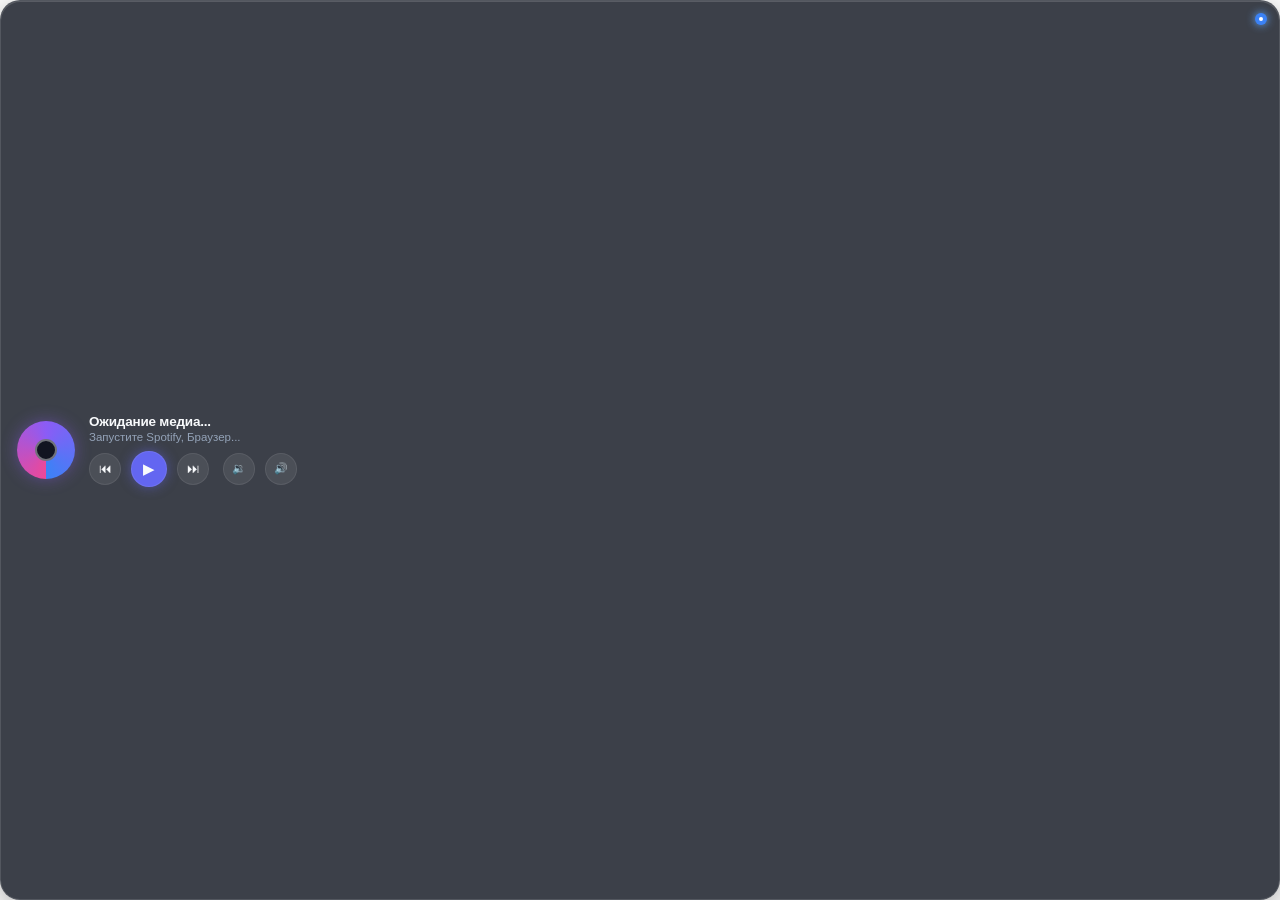
==== widgets/com.chatty.music-player/index.html @ dd2ae600 "feat: initialize ChattyWidgetsLibrary catalog, starter widgets, packaging scripts and GitHub Actions" ====
<!DOCTYPE html>
<html lang="ru">
<head>
  <meta charset="UTF-8">
  <meta name="viewport" content="width=device-width, initial-scale=1.0">
  <title>Мини-Медиаплеер</title>
  <style>
    * {
      box-sizing: border-box;
      margin: 0;
      padding: 0;
      user-select: none;
      -webkit-user-select: none;
    }
    body {
      font-family: 'Segoe UI', -apple-system, BlinkMacSystemFont, Roboto, sans-serif;
      background: transparent;
      width: 100vw;
      height: 100vh;
      display: flex;
      align-items: stretch;
      justify-content: stretch;
      padding: 0;
      margin: 0;
      overflow: hidden;
    }
    .player-card {
      width: 100%;
      height: 100%;
      background: rgba(18, 22, 34, 0.82);
      backdrop-filter: blur(24px);
      -webkit-backdrop-filter: blur(24px);
      border: 1px solid rgba(255, 255, 255, 0.12);
      border-radius: 20px;
      padding: 14px 22px 14px 16px;
      display: flex;
      align-items: center;
      gap: 14px;
      box-shadow: inset 0 1px 0 rgba(255, 255, 255, 0.15), 0 8px 32px rgba(0, 0, 0, 0.35);
      position: relative;
    }
    .art-container {
      width: 58px;
      height: 58px;
      position: relative;
      flex-shrink: 0;
    }
    .art-ring {
      width: 100%;
      height: 100%;
      border-radius: 50%;
      background: conic-gradient(from 180deg at 50% 50%, #EC4899 0deg, #8B5CF6 180deg, #3B82F6 360deg);
      display: flex;
      align-items: center;
      justify-content: center;
      box-shadow: 0 0 16px rgba(139, 92, 246, 0.4);
      animation: spin 14s linear infinite;
      overflow: hidden;
      transition: border-radius 0.3s ease;
    }
    .art-ring.paused {
      animation-play-state: paused;
    }
    .art-ring.square-mode {
      border-radius: 12px;
      animation: none !important;
      box-shadow: 0 4px 16px rgba(0, 0, 0, 0.4);
    }
    @keyframes spin {
      100% { transform: rotate(360deg); }
    }
    .art-center {
      width: 22px;
      height: 22px;
      background: #111420;
      border-radius: 50%;
      border: 2px solid rgba(255, 255, 255, 0.4);
      position: absolute;
      top: 50%;
      left: 50%;
      transform: translate(-50%, -50%);
      pointer-events: none;
      z-index: 2;
    }
    .art-ring.square-mode .art-center {
      display: none;
    }
    .cover-image {
      width: 100%;
      height: 100%;
      object-fit: cover;
      display: none;
      z-index: 1;
    }
    .track-info {
      flex: 1;
      min-width: 0;
    }
    .track-title {
      font-size: 13.5px;
      font-weight: 600;
      color: #F8FAFC;
      white-space: nowrap;
      overflow: hidden;
      text-overflow: ellipsis;
      margin-bottom: 2px;
      letter-spacing: -0.2px;
    }
    .track-artist {
      font-size: 11.5px;
      color: #94A3B8;
      white-space: nowrap;
      overflow: hidden;
      text-overflow: ellipsis;
      margin-bottom: 8px;
    }
    .controls {
      display: flex;
      align-items: center;
      gap: 10px;
    }
    .btn {
      background: rgba(255, 255, 255, 0.08);
      border: 1px solid rgba(255, 255, 255, 0.08);
      color: #F8FAFC;
      border-radius: 50%;
      width: 32px;
      height: 32px;
      display: flex;
      align-items: center;
      justify-content: center;
      cursor: pointer;
      font-size: 13px;
      transition: all 0.15s ease;
    }
    .btn:hover {
      background: rgba(255, 255, 255, 0.18);
      transform: scale(1.08);
    }
    .btn:active {
      transform: scale(0.95);
    }
    .btn-play {
      background: #6366F1;
      width: 36px;
      height: 36px;
      font-size: 15px;
      box-shadow: 0 0 12px rgba(99, 102, 241, 0.5);
    }
    .btn-play:hover {
      background: #4F46E5;
    }
    .chatty-anchor-dot {
      position: absolute;
      top: 12px;
      right: 12px;
      width: 12px;
      height: 12px;
      background: #3B82F6;
      border-radius: 50%;
      box-shadow: 0 0 8px #60A5FA;
      cursor: grab;
      z-index: 99999;
      transition: transform 0.15s ease;
    }
    .chatty-anchor-dot:hover {
      transform: scale(1.25);
    }
    .chatty-anchor-dot::after {
      content: '';
      position: absolute;
      top: 4px;
      left: 4px;
      width: 4px;
      height: 4px;
      background: #FFFFFF;
      border-radius: 50%;
    }
  </style>
</head>
<body>
  <div class="player-card">
    <div class="chatty-anchor-dot" title="ChattyWidgets: ЛКМ — переместить, ПКМ — меню"></div>
    <div class="art-container">
      <div class="art-ring paused" id="artRing">
        <img id="coverImg" class="cover-image" alt="Обложка трека" />
        <div class="art-center" id="artCenter"></div>
      </div>
    </div>

    <div class="track-info">
      <div class="track-title" id="trackTitle">Ожидание медиа...</div>
      <div class="track-artist" id="trackArtist">Запустите Spotify, Браузер...</div>

      <div class="controls">
        <button class="btn" title="Предыдущий" onclick="prevTrack()">⏮</button>
        <button class="btn btn-play" id="playBtn" title="Воспроизведение / Пауза" onclick="togglePlay()">▶</button>
        <button class="btn" title="Следующий" onclick="nextTrack()">⏭</button>
        <button class="btn" title="Тише" onclick="volDown()" style="margin-left: 4px; font-size: 11px;">🔉</button>
        <button class="btn" title="Громче" onclick="volUp()" style="font-size: 11px;">🔊</button>
      </div>
    </div>
  </div>

  <script>
    let isPlaying = false;
    let isSquareArt = false;

    function togglePlay() {
      if (window.chatty) {
        window.chatty.playPause();
      }
      isPlaying = !isPlaying;
      updatePlayState();
      setTimeout(updateMedia, 300);
    }

    function prevTrack() {
      if (window.chatty) window.chatty.prevTrack();
      setTimeout(updateMedia, 400);
    }

    function nextTrack() {
      if (window.chatty) window.chatty.nextTrack();
      setTimeout(updateMedia, 400);
    }

    function volDown() {
      if (window.chatty) window.chatty.volumeDown();
    }

    function volUp() {
      if (window.chatty) window.chatty.volumeUp();
    }

    function updatePlayState() {
      const btn = document.getElementById('playBtn');
      const ring = document.getElementById('artRing');
      if (isPlaying) {
        btn.textContent = '⏸';
        ring.classList.remove('paused');
      } else {
        btn.textContent = '▶';
        ring.classList.add('paused');
      }
    }

    function updateMedia() {
      if (!window.chatty) return;
      try {
        const json = window.chatty.getMediaJson();
        if (json) {
          const data = JSON.parse(json);
          if (data.Title) {
            document.getElementById('trackTitle').textContent = data.Title;
          }
          if (data.Artist) {
            document.getElementById('trackArtist').textContent = data.Artist;
          }
          if (typeof data.IsPlaying === 'boolean') {
            isPlaying = data.IsPlaying;
            updatePlayState();
          }

          const img = document.getElementById('coverImg');
          const center = document.getElementById('artCenter');
          if (data.ThumbnailBase64 && data.ThumbnailBase64.length > 20) {
            img.src = data.ThumbnailBase64;
            img.style.display = 'block';
            if (isSquareArt) {
              center.style.display = 'none';
            }
          } else {
            img.style.display = 'none';
            if (!isSquareArt) {
              center.style.display = 'block';
            }
          }
        }
      } catch (e) {
        // ignore
      }
    }

    // Developer Custom Menu Handling
    window.onChattyMenu = function(id) {
      if (id === 'toggle-art-style') {
        isSquareArt = !isSquareArt;
        const ring = document.getElementById('artRing');
        const center = document.getElementById('artCenter');
        if (isSquareArt) {
          ring.classList.add('square-mode');
          center.style.display = 'none';
        } else {
          ring.classList.remove('square-mode');
          const img = document.getElementById('coverImg');
          if (img.style.display !== 'block') {
            center.style.display = 'block';
          }
        }
      } else if (id === 'refresh-media') {
        updateMedia();
      }
    };

    updateMedia();
    setInterval(updateMedia, 1200);
  </script>
</body>
</html>
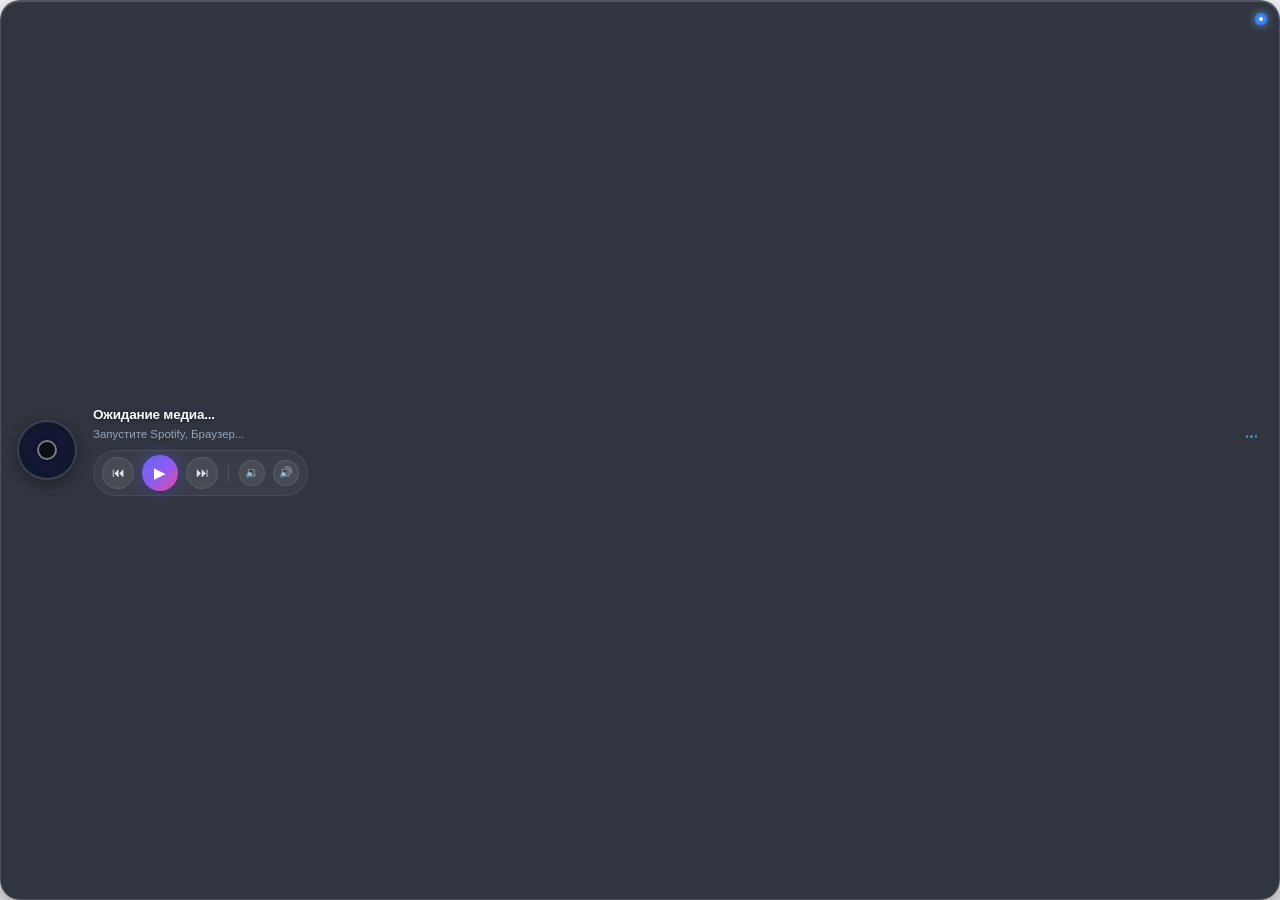
==== commit 27da8ba3: "Update packages, catalog.json, and add new widgets with pomodoro dual mode and system gauges constru" ====
--- a/widgets/com.chatty.music-player/index.html
+++ b/widgets/com.chatty.music-player/index.html
@@ -27,21 +27,23 @@
     .player-card {
       width: 100%;
       height: 100%;
-      background: rgba(18, 22, 34, 0.82);
-      backdrop-filter: blur(24px);
-      -webkit-backdrop-filter: blur(24px);
-      border: 1px solid rgba(255, 255, 255, 0.12);
+      background: rgba(14, 18, 30, 0.85);
+      backdrop-filter: blur(28px);
+      -webkit-backdrop-filter: blur(28px);
+      border: 1px solid rgba(255, 255, 255, 0.14);
       border-radius: 20px;
       padding: 14px 22px 14px 16px;
       display: flex;
       align-items: center;
-      gap: 14px;
-      box-shadow: inset 0 1px 0 rgba(255, 255, 255, 0.15), 0 8px 32px rgba(0, 0, 0, 0.35);
+      gap: 16px;
+      box-shadow: inset 0 1px 0 rgba(255, 255, 255, 0.18), 0 12px 36px rgba(0, 0, 0, 0.5), 0 0 20px rgba(99, 102, 241, 0.12);
       position: relative;
     }
+
+    /* Art Container with realistic grooved vinyl effect */
     .art-container {
-      width: 58px;
-      height: 58px;
+      width: 60px;
+      height: 60px;
       position: relative;
       flex-shrink: 0;
     }
@@ -49,38 +51,45 @@
       width: 100%;
       height: 100%;
       border-radius: 50%;
-      background: conic-gradient(from 180deg at 50% 50%, #EC4899 0deg, #8B5CF6 180deg, #3B82F6 360deg);
+      background: radial-gradient(circle at center, #1E1B4B 0%, #0F172A 70%, #020617 100%);
+      border: 2px solid rgba(255, 255, 255, 0.18);
       display: flex;
       align-items: center;
       justify-content: center;
-      box-shadow: 0 0 16px rgba(139, 92, 246, 0.4);
-      animation: spin 14s linear infinite;
+      box-shadow: 0 0 20px rgba(139, 92, 246, 0.45);
+      animation: spin 12s linear infinite;
       overflow: hidden;
-      transition: border-radius 0.3s ease;
+      transition: border-radius 0.3s ease, box-shadow 0.3s ease;
+      position: relative;
+    }
+    .art-ring.playing {
+      box-shadow: 0 0 24px rgba(236, 72, 153, 0.45), 0 0 10px rgba(59, 130, 246, 0.4);
     }
     .art-ring.paused {
       animation-play-state: paused;
+      box-shadow: 0 4px 16px rgba(0, 0, 0, 0.4);
     }
     .art-ring.square-mode {
-      border-radius: 12px;
+      border-radius: 14px;
       animation: none !important;
-      box-shadow: 0 4px 16px rgba(0, 0, 0, 0.4);
+      box-shadow: 0 6px 20px rgba(0, 0, 0, 0.45);
     }
     @keyframes spin {
       100% { transform: rotate(360deg); }
     }
     .art-center {
-      width: 22px;
-      height: 22px;
-      background: #111420;
+      width: 20px;
+      height: 20px;
+      background: #0B0E17;
       border-radius: 50%;
-      border: 2px solid rgba(255, 255, 255, 0.4);
+      border: 2px solid rgba(255, 255, 255, 0.45);
       position: absolute;
       top: 50%;
       left: 50%;
       transform: translate(-50%, -50%);
       pointer-events: none;
-      z-index: 2;
+      z-index: 3;
+      box-shadow: 0 0 8px rgba(0,0,0,0.8);
     }
     .art-ring.square-mode .art-center {
       display: none;
@@ -90,39 +99,118 @@
       height: 100%;
       object-fit: cover;
       display: none;
-      z-index: 1;
-    }
+      z-index: 2;
+    }
+
+    /* Track details */
     .track-info {
       flex: 1;
       min-width: 0;
-    }
+      display: flex;
+      flex-direction: column;
+      justify-content: center;
+    }
+
+    /* Marquee container with smooth edge masking */
+    .marquee-container {
+      width: 100%;
+      overflow: hidden;
+      white-space: nowrap;
+      position: relative;
+    }
+    .marquee-container.faded {
+      mask-image: linear-gradient(to right, transparent 0, black 12px, black calc(100% - 14px), transparent 100%);
+      -webkit-mask-image: linear-gradient(to right, transparent 0, black 12px, black calc(100% - 14px), transparent 100%);
+    }
+
     .track-title {
       font-size: 13.5px;
-      font-weight: 600;
+      font-weight: 700;
       color: #F8FAFC;
+      letter-spacing: -0.2px;
+      display: inline-block;
       white-space: nowrap;
-      overflow: hidden;
-      text-overflow: ellipsis;
       margin-bottom: 2px;
-      letter-spacing: -0.2px;
-    }
+      text-shadow: 0 1px 4px rgba(0, 0, 0, 0.5);
+    }
+
+    .artist-row {
+      display: flex;
+      align-items: center;
+      gap: 6px;
+      margin-bottom: 8px;
+    }
+
     .track-artist {
       font-size: 11.5px;
       color: #94A3B8;
+      font-weight: 500;
+      display: inline-block;
       white-space: nowrap;
-      overflow: hidden;
-      text-overflow: ellipsis;
-      margin-bottom: 8px;
-    }
-    .controls {
-      display: flex;
+    }
+
+    /* Equalizer wave bars */
+    .eq-bars {
+      display: inline-flex;
+      align-items: flex-end;
+      gap: 2px;
+      height: 10px;
+      margin-left: 2px;
+      opacity: 0.7;
+    }
+    .eq-bar {
+      width: 2.5px;
+      background: #38BDF8;
+      border-radius: 2px;
+      height: 3px;
+    }
+    .art-ring.playing ~ .track-info .eq-bar:nth-child(1) {
+      animation: eqBounce 0.8s ease-in-out infinite alternate;
+    }
+    .art-ring.playing ~ .track-info .eq-bar:nth-child(2) {
+      animation: eqBounce 0.6s ease-in-out infinite 0.2s alternate;
+    }
+    .art-ring.playing ~ .track-info .eq-bar:nth-child(3) {
+      animation: eqBounce 1.0s ease-in-out infinite 0.4s alternate;
+    }
+    @keyframes eqBounce {
+      0% { height: 3px; background: #38BDF8; }
+      100% { height: 10px; background: #EC4899; }
+    }
+
+    /* Marquee animation */
+    @keyframes marqueeScroll {
+      0%, 18% {
+        transform: translateX(0);
+      }
+      65%, 82% {
+        transform: translateX(var(--marquee-dist, 0px));
+      }
+      100% {
+        transform: translateX(0);
+      }
+    }
+    .is-scrolling {
+      animation: marqueeScroll var(--marquee-dur, 8s) ease-in-out infinite !important;
+      will-change: transform;
+    }
+
+    /* Beautiful Листалка (Controls bar) */
+    .controls-pill {
+      display: inline-flex;
       align-items: center;
-      gap: 10px;
-    }
+      gap: 8px;
+      background: rgba(255, 255, 255, 0.04);
+      padding: 4px 8px;
+      border-radius: 24px;
+      border: 1px solid rgba(255, 255, 255, 0.08);
+      width: fit-content;
+    }
+
     .btn {
-      background: rgba(255, 255, 255, 0.08);
-      border: 1px solid rgba(255, 255, 255, 0.08);
-      color: #F8FAFC;
+      background: rgba(255, 255, 255, 0.07);
+      border: 1px solid rgba(255, 255, 255, 0.1);
+      color: #E2E8F0;
       border-radius: 50%;
       width: 32px;
       height: 32px;
@@ -131,25 +219,47 @@
       justify-content: center;
       cursor: pointer;
       font-size: 13px;
-      transition: all 0.15s ease;
+      transition: all 0.18s cubic-bezier(0.16, 1, 0.3, 1);
+      outline: none;
     }
     .btn:hover {
       background: rgba(255, 255, 255, 0.18);
-      transform: scale(1.08);
+      border-color: rgba(56, 189, 248, 0.4);
+      color: #38BDF8;
+      transform: scale(1.1);
+      box-shadow: 0 0 10px rgba(56, 189, 248, 0.35);
     }
     .btn:active {
-      transform: scale(0.95);
-    }
+      transform: scale(0.92);
+    }
+
+    /* Hero Play/Pause button */
     .btn-play {
-      background: #6366F1;
+      background: linear-gradient(135deg, #6366F1 0%, #8B5CF6 50%, #EC4899 100%);
+      border: none;
+      color: #FFFFFF;
       width: 36px;
       height: 36px;
       font-size: 15px;
-      box-shadow: 0 0 12px rgba(99, 102, 241, 0.5);
+      box-shadow: 0 0 16px rgba(99, 102, 241, 0.55), 0 2px 8px rgba(0, 0, 0, 0.4);
     }
     .btn-play:hover {
-      background: #4F46E5;
-    }
+      background: linear-gradient(135deg, #4F46E5 0%, #7C3AED 50%, #DB2777 100%);
+      box-shadow: 0 0 20px rgba(236, 72, 153, 0.65), 0 4px 12px rgba(0, 0, 0, 0.4);
+      color: #FFFFFF;
+      transform: scale(1.12);
+    }
+    .btn-play:active {
+      transform: scale(0.94);
+    }
+
+    .vol-btn {
+      font-size: 11px;
+      width: 26px;
+      height: 26px;
+      border-radius: 13px;
+    }
+
     .chatty-anchor-dot {
       position: absolute;
       top: 12px;
@@ -181,6 +291,7 @@
 <body>
   <div class="player-card">
     <div class="chatty-anchor-dot" title="ChattyWidgets: ЛКМ — переместить, ПКМ — меню"></div>
+
     <div class="art-container">
       <div class="art-ring paused" id="artRing">
         <img id="coverImg" class="cover-image" alt="Обложка трека" />
@@ -189,15 +300,31 @@
     </div>
 
     <div class="track-info">
-      <div class="track-title" id="trackTitle">Ожидание медиа...</div>
-      <div class="track-artist" id="trackArtist">Запустите Spotify, Браузер...</div>
-
-      <div class="controls">
-        <button class="btn" title="Предыдущий" onclick="prevTrack()">⏮</button>
+      <!-- Title with running marquee if too long -->
+      <div class="marquee-container" id="titleWrapper">
+        <span class="track-title" id="trackTitle">Ожидание медиа...</span>
+      </div>
+
+      <!-- Artist with running marquee if too long -->
+      <div class="artist-row">
+        <div class="marquee-container" id="artistWrapper">
+          <span class="track-artist" id="trackArtist">Запустите Spotify, Браузер...</span>
+        </div>
+        <div class="eq-bars" title="Воспроизведение">
+          <div class="eq-bar"></div>
+          <div class="eq-bar"></div>
+          <div class="eq-bar"></div>
+        </div>
+      </div>
+
+      <!-- Gorgeous Листалка Controls -->
+      <div class="controls-pill">
+        <button class="btn" title="Предыдущий трек (Листать назад)" onclick="prevTrack()">⏮</button>
         <button class="btn btn-play" id="playBtn" title="Воспроизведение / Пауза" onclick="togglePlay()">▶</button>
-        <button class="btn" title="Следующий" onclick="nextTrack()">⏭</button>
-        <button class="btn" title="Тише" onclick="volDown()" style="margin-left: 4px; font-size: 11px;">🔉</button>
-        <button class="btn" title="Громче" onclick="volUp()" style="font-size: 11px;">🔊</button>
+        <button class="btn" title="Следующий трек (Листать вперед)" onclick="nextTrack()">⏭</button>
+        <div style="width: 1px; height: 16px; background: rgba(255,255,255,0.12); margin: 0 2px;"></div>
+        <button class="btn vol-btn" title="Тише" onclick="volDown()">🔉</button>
+        <button class="btn vol-btn" title="Громче" onclick="volUp()">🔊</button>
       </div>
     </div>
   </div>
@@ -205,6 +332,33 @@
   <script>
     let isPlaying = false;
     let isSquareArt = false;
+    let lastTitle = '';
+    let lastArtist = '';
+
+    // Marquee logic: if text exceeds container, trigger smooth bidirectional scroll
+    function updateMarquee(wrapperId, textId, text) {
+      const wrapper = document.getElementById(wrapperId);
+      const textEl = document.getElementById(textId);
+      if (!wrapper || !textEl) return;
+
+      textEl.textContent = text;
+      textEl.classList.remove('is-scrolling');
+      wrapper.classList.remove('faded');
+      textEl.style.removeProperty('--marquee-dist');
+      textEl.style.removeProperty('--marquee-dur');
+
+      requestAnimationFrame(() => {
+        const overflow = textEl.scrollWidth - wrapper.clientWidth;
+        if (overflow > 4) {
+          wrapper.classList.add('faded');
+          const dist = -(overflow + 16);
+          const dur = Math.max(6, Math.round(overflow / 28) + 4);
+          textEl.style.setProperty('--marquee-dist', `${dist}px`);
+          textEl.style.setProperty('--marquee-dur', `${dur}s`);
+          textEl.classList.add('is-scrolling');
+        }
+      });
+    }
 
     function togglePlay() {
       if (window.chatty) {
@@ -217,12 +371,12 @@
 
     function prevTrack() {
       if (window.chatty) window.chatty.prevTrack();
-      setTimeout(updateMedia, 400);
+      setTimeout(updateMedia, 350);
     }
 
     function nextTrack() {
       if (window.chatty) window.chatty.nextTrack();
-      setTimeout(updateMedia, 400);
+      setTimeout(updateMedia, 350);
     }
 
     function volDown() {
@@ -239,9 +393,11 @@
       if (isPlaying) {
         btn.textContent = '⏸';
         ring.classList.remove('paused');
+        ring.classList.add('playing');
       } else {
         btn.textContent = '▶';
         ring.classList.add('paused');
+        ring.classList.remove('playing');
       }
     }
 
@@ -251,12 +407,18 @@
         const json = window.chatty.getMediaJson();
         if (json) {
           const data = JSON.parse(json);
-          if (data.Title) {
-            document.getElementById('trackTitle').textContent = data.Title;
+          const title = data.Title || 'Ожидание медиа...';
+          const artist = data.Artist || 'Запустите Spotify, Браузер...';
+
+          if (title !== lastTitle) {
+            lastTitle = title;
+            updateMarquee('titleWrapper', 'trackTitle', title);
           }
-          if (data.Artist) {
-            document.getElementById('trackArtist').textContent = data.Artist;
+          if (artist !== lastArtist) {
+            lastArtist = artist;
+            updateMarquee('artistWrapper', 'trackArtist', artist);
           }
+
           if (typeof data.IsPlaying === 'boolean') {
             isPlaying = data.IsPlaying;
             updatePlayState();
@@ -303,6 +465,11 @@
       }
     };
 
+    window.addEventListener('resize', () => {
+      updateMarquee('titleWrapper', 'trackTitle', lastTitle || 'Ожидание медиа...');
+      updateMarquee('artistWrapper', 'trackArtist', lastArtist || 'Запустите Spotify, Браузер...');
+    });
+
     updateMedia();
     setInterval(updateMedia, 1200);
   </script>
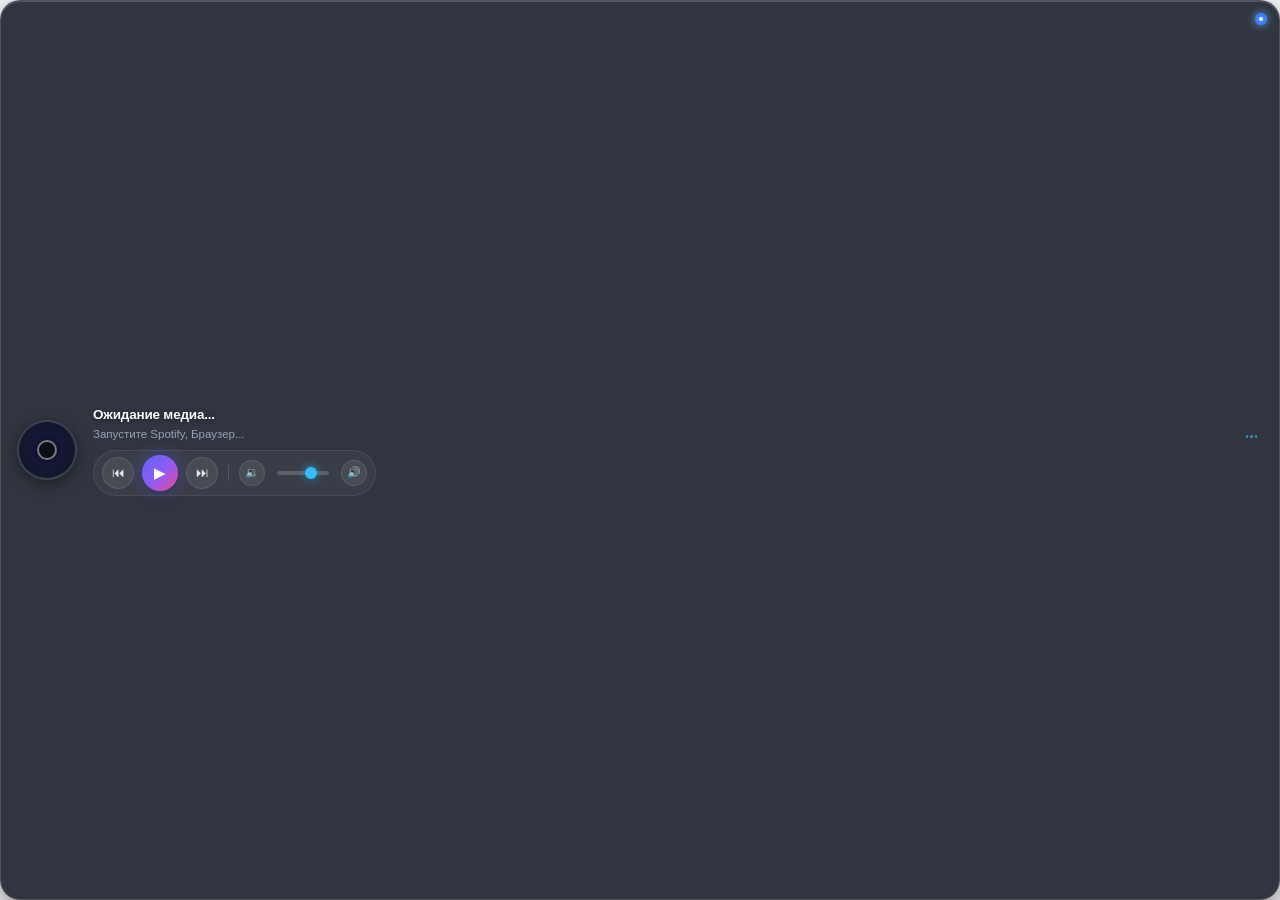
==== commit 5f3f2dd4: "Update music-player package and widget with custom range slider" ====
--- a/widgets/com.chatty.music-player/index.html
+++ b/widgets/com.chatty.music-player/index.html
@@ -260,6 +260,40 @@
       border-radius: 13px;
     }
 
+    /* Custom Modern Range Slider */
+    .chatty-range-slider {
+      -webkit-appearance: none;
+      appearance: none;
+      width: 52px;
+      height: 4px;
+      border-radius: 2px;
+      background: rgba(255, 255, 255, 0.18);
+      outline: none;
+      cursor: pointer;
+      margin: 0 4px;
+      transition: all 0.2s ease;
+      vertical-align: middle;
+    }
+    .chatty-range-slider:hover {
+      background: rgba(255, 255, 255, 0.28);
+    }
+    .chatty-range-slider::-webkit-slider-thumb {
+      -webkit-appearance: none;
+      appearance: none;
+      width: 12px;
+      height: 12px;
+      border-radius: 50%;
+      background: #38BDF8;
+      box-shadow: 0 0 8px rgba(56, 189, 248, 0.8), 0 2px 4px rgba(0, 0, 0, 0.4);
+      cursor: pointer;
+      transition: transform 0.15s ease, background 0.15s ease;
+    }
+    .chatty-range-slider::-webkit-slider-thumb:hover {
+      transform: scale(1.3);
+      background: #60A5FA;
+      box-shadow: 0 0 12px rgba(96, 165, 250, 0.9);
+    }
+
     .chatty-anchor-dot {
       position: absolute;
       top: 12px;
@@ -317,13 +351,14 @@
         </div>
       </div>
 
-      <!-- Gorgeous Листалка Controls -->
+      <!-- Gorgeous Листалка Controls with Volume Slider -->
       <div class="controls-pill">
         <button class="btn" title="Предыдущий трек (Листать назад)" onclick="prevTrack()">⏮</button>
         <button class="btn btn-play" id="playBtn" title="Воспроизведение / Пауза" onclick="togglePlay()">▶</button>
         <button class="btn" title="Следующий трек (Листать вперед)" onclick="nextTrack()">⏭</button>
         <div style="width: 1px; height: 16px; background: rgba(255,255,255,0.12); margin: 0 2px;"></div>
         <button class="btn vol-btn" title="Тише" onclick="volDown()">🔉</button>
+        <input type="range" class="chatty-range-slider" id="volSlider" min="0" max="100" value="70" oninput="onVolSliderChange(this.value)" title="Регулятор громкости">
         <button class="btn vol-btn" title="Громче" onclick="volUp()">🔊</button>
       </div>
     </div>
@@ -379,12 +414,35 @@
       setTimeout(updateMedia, 350);
     }
 
+    let prevVolValue = 70;
+    function onVolSliderChange(val) {
+      const num = parseInt(val, 10);
+      if (window.chatty) {
+        if (num > prevVolValue) {
+          window.chatty.volumeUp();
+        } else if (num < prevVolValue) {
+          window.chatty.volumeDown();
+        }
+      }
+      prevVolValue = num;
+    }
+
     function volDown() {
       if (window.chatty) window.chatty.volumeDown();
+      const slider = document.getElementById('volSlider');
+      if (slider) {
+        slider.value = Math.max(0, parseInt(slider.value, 10) - 5);
+        prevVolValue = parseInt(slider.value, 10);
+      }
     }
 
     function volUp() {
       if (window.chatty) window.chatty.volumeUp();
+      const slider = document.getElementById('volSlider');
+      if (slider) {
+        slider.value = Math.min(100, parseInt(slider.value, 10) + 5);
+        prevVolValue = parseInt(slider.value, 10);
+      }
     }
 
     function updatePlayState() {
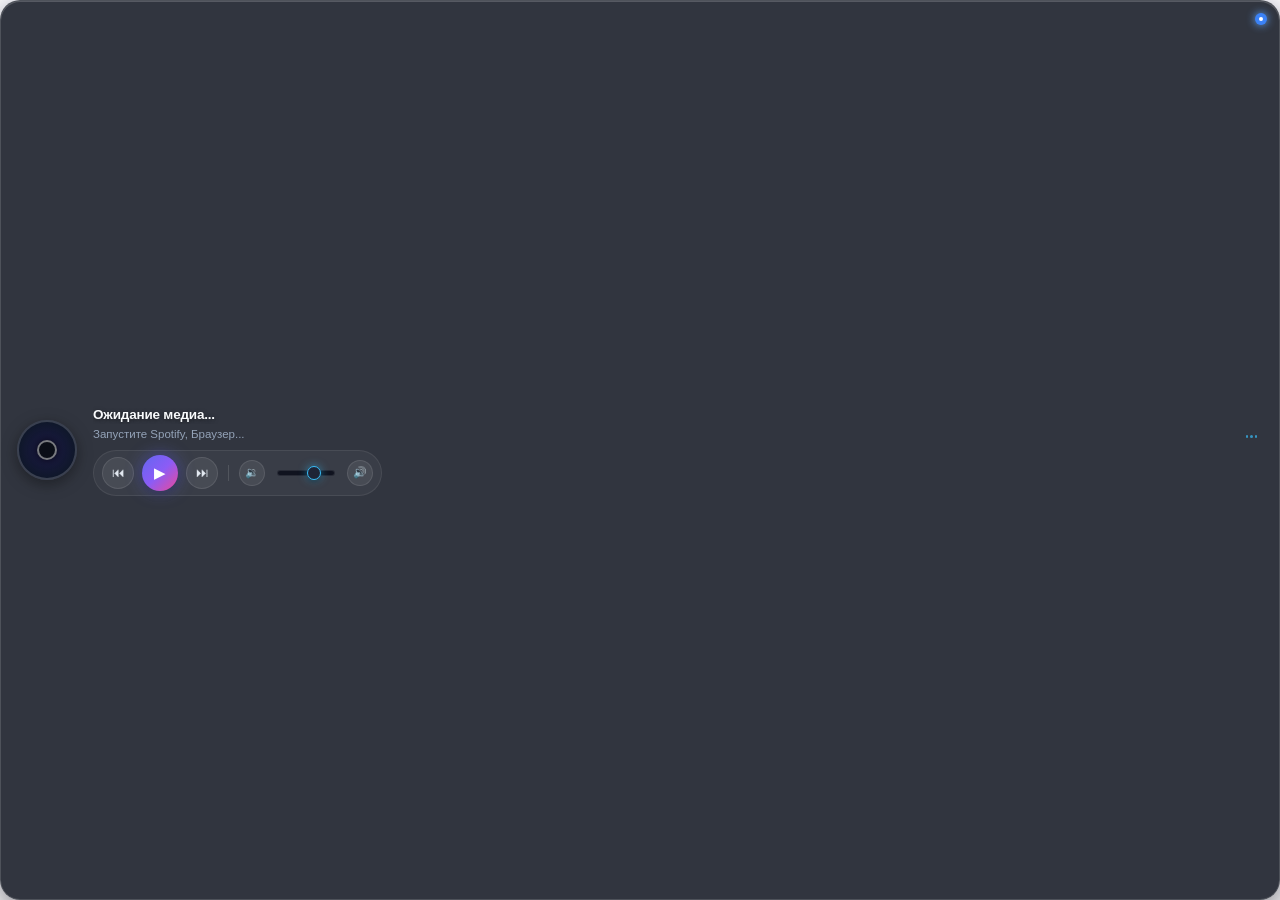
==== commit d1400ff2: "Make music-player range slider dark and rounded" ====
--- a/widgets/com.chatty.music-player/index.html
+++ b/widgets/com.chatty.music-player/index.html
@@ -260,14 +260,15 @@
       border-radius: 13px;
     }
 
-    /* Custom Modern Range Slider */
+    /* Custom Modern Dark Rounded Range Slider */
     .chatty-range-slider {
       -webkit-appearance: none;
       appearance: none;
-      width: 52px;
-      height: 4px;
-      border-radius: 2px;
-      background: rgba(255, 255, 255, 0.18);
+      width: 58px;
+      height: 6px;
+      border-radius: 3px;
+      background: #10131F;
+      border: 1px solid rgba(255, 255, 255, 0.1);
       outline: none;
       cursor: pointer;
       margin: 0 4px;
@@ -275,23 +276,24 @@
       vertical-align: middle;
     }
     .chatty-range-slider:hover {
-      background: rgba(255, 255, 255, 0.28);
+      border-color: rgba(56, 189, 248, 0.4);
     }
     .chatty-range-slider::-webkit-slider-thumb {
       -webkit-appearance: none;
       appearance: none;
-      width: 12px;
-      height: 12px;
-      border-radius: 50%;
-      background: #38BDF8;
-      box-shadow: 0 0 8px rgba(56, 189, 248, 0.8), 0 2px 4px rgba(0, 0, 0, 0.4);
+      width: 14px;
+      height: 14px;
+      border-radius: 7px;
+      background: #1E2436;
+      border: 1.5px solid #38BDF8;
+      box-shadow: 0 0 8px rgba(56, 189, 248, 0.6), 0 2px 4px rgba(0, 0, 0, 0.5);
       cursor: pointer;
       transition: transform 0.15s ease, background 0.15s ease;
     }
     .chatty-range-slider::-webkit-slider-thumb:hover {
-      transform: scale(1.3);
-      background: #60A5FA;
-      box-shadow: 0 0 12px rgba(96, 165, 250, 0.9);
+      transform: scale(1.25);
+      background: #28314A;
+      box-shadow: 0 0 12px rgba(56, 189, 248, 0.9);
     }
 
     .chatty-anchor-dot {
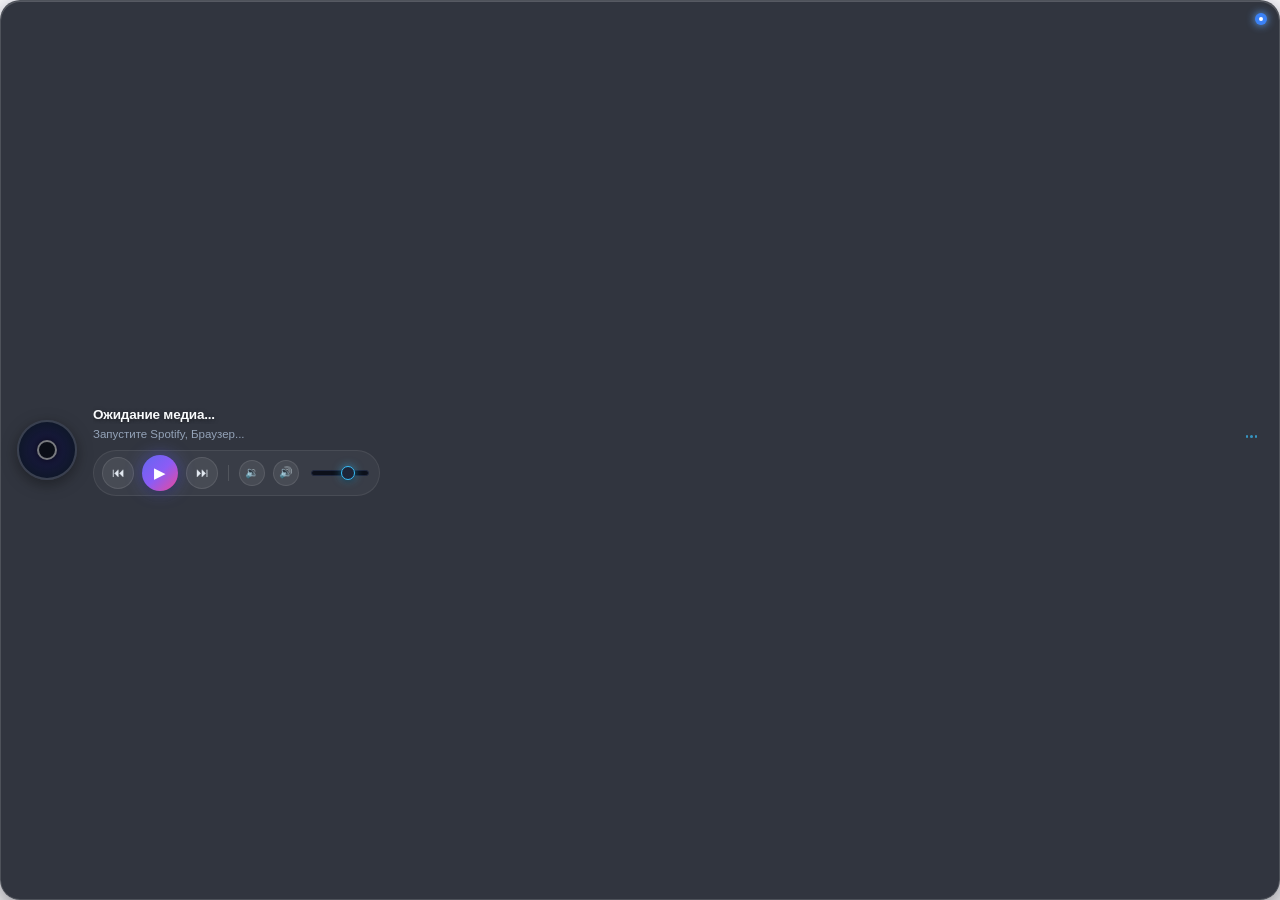
==== commit fc5b4793: "style(music-player): move slider to the edge" ====
--- a/widgets/com.chatty.music-player/index.html
+++ b/widgets/com.chatty.music-player/index.html
@@ -267,11 +267,11 @@
       width: 58px;
       height: 6px;
       border-radius: 3px;
-      background: #10131F;
-      border: 1px solid rgba(255, 255, 255, 0.1);
+      background: #0C101A;
+      border: 1px solid #20283E;
       outline: none;
       cursor: pointer;
-      margin: 0 4px;
+      margin: 0 2px 0 4px;
       transition: all 0.2s ease;
       vertical-align: middle;
     }
@@ -360,8 +360,8 @@
         <button class="btn" title="Следующий трек (Листать вперед)" onclick="nextTrack()">⏭</button>
         <div style="width: 1px; height: 16px; background: rgba(255,255,255,0.12); margin: 0 2px;"></div>
         <button class="btn vol-btn" title="Тише" onclick="volDown()">🔉</button>
+        <button class="btn vol-btn" title="Громче" onclick="volUp()">🔊</button>
         <input type="range" class="chatty-range-slider" id="volSlider" min="0" max="100" value="70" oninput="onVolSliderChange(this.value)" title="Регулятор громкости">
-        <button class="btn vol-btn" title="Громче" onclick="volUp()">🔊</button>
       </div>
     </div>
   </div>
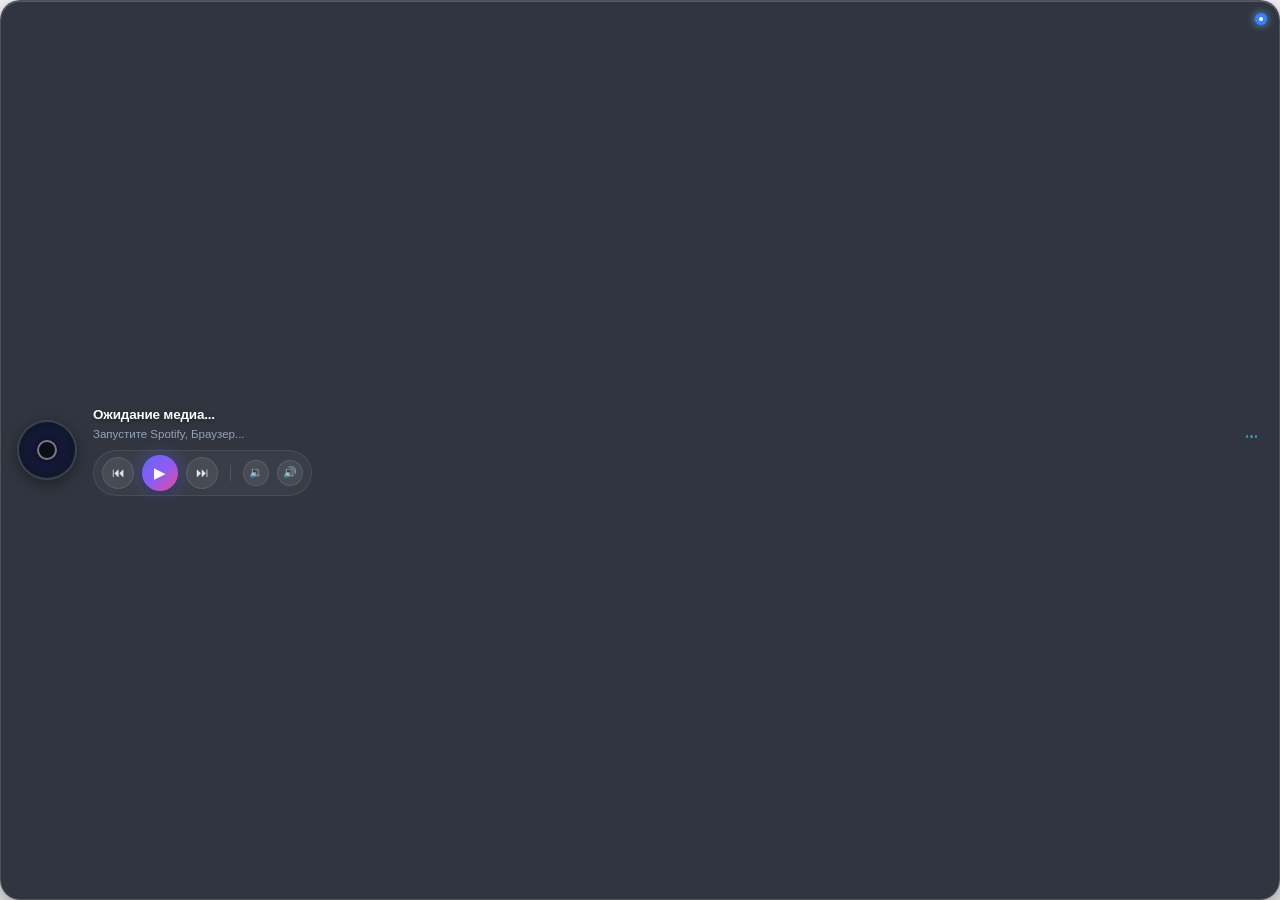
==== commit ae3b0f45: "refactor(music-player): remove volume slider, keep pure листалка buttons" ====
--- a/widgets/com.chatty.music-player/index.html
+++ b/widgets/com.chatty.music-player/index.html
@@ -260,41 +260,7 @@
       border-radius: 13px;
     }
 
-    /* Custom Modern Dark Rounded Range Slider */
-    .chatty-range-slider {
-      -webkit-appearance: none;
-      appearance: none;
-      width: 58px;
-      height: 6px;
-      border-radius: 3px;
-      background: #0C101A;
-      border: 1px solid #20283E;
-      outline: none;
-      cursor: pointer;
-      margin: 0 2px 0 4px;
-      transition: all 0.2s ease;
-      vertical-align: middle;
-    }
-    .chatty-range-slider:hover {
-      border-color: rgba(56, 189, 248, 0.4);
-    }
-    .chatty-range-slider::-webkit-slider-thumb {
-      -webkit-appearance: none;
-      appearance: none;
-      width: 14px;
-      height: 14px;
-      border-radius: 7px;
-      background: #1E2436;
-      border: 1.5px solid #38BDF8;
-      box-shadow: 0 0 8px rgba(56, 189, 248, 0.6), 0 2px 4px rgba(0, 0, 0, 0.5);
-      cursor: pointer;
-      transition: transform 0.15s ease, background 0.15s ease;
-    }
-    .chatty-range-slider::-webkit-slider-thumb:hover {
-      transform: scale(1.25);
-      background: #28314A;
-      box-shadow: 0 0 12px rgba(56, 189, 248, 0.9);
-    }
+
 
     .chatty-anchor-dot {
       position: absolute;
@@ -353,15 +319,14 @@
         </div>
       </div>
 
-      <!-- Gorgeous Листалка Controls with Volume Slider -->
+      <!-- Gorgeous Листалка Controls -->
       <div class="controls-pill">
         <button class="btn" title="Предыдущий трек (Листать назад)" onclick="prevTrack()">⏮</button>
         <button class="btn btn-play" id="playBtn" title="Воспроизведение / Пауза" onclick="togglePlay()">▶</button>
         <button class="btn" title="Следующий трек (Листать вперед)" onclick="nextTrack()">⏭</button>
-        <div style="width: 1px; height: 16px; background: rgba(255,255,255,0.12); margin: 0 2px;"></div>
+        <div style="width: 1px; height: 16px; background: rgba(255,255,255,0.12); margin: 0 4px;"></div>
         <button class="btn vol-btn" title="Тише" onclick="volDown()">🔉</button>
         <button class="btn vol-btn" title="Громче" onclick="volUp()">🔊</button>
-        <input type="range" class="chatty-range-slider" id="volSlider" min="0" max="100" value="70" oninput="onVolSliderChange(this.value)" title="Регулятор громкости">
       </div>
     </div>
   </div>
@@ -416,35 +381,12 @@
       setTimeout(updateMedia, 350);
     }
 
-    let prevVolValue = 70;
-    function onVolSliderChange(val) {
-      const num = parseInt(val, 10);
-      if (window.chatty) {
-        if (num > prevVolValue) {
-          window.chatty.volumeUp();
-        } else if (num < prevVolValue) {
-          window.chatty.volumeDown();
-        }
-      }
-      prevVolValue = num;
-    }
-
     function volDown() {
       if (window.chatty) window.chatty.volumeDown();
-      const slider = document.getElementById('volSlider');
-      if (slider) {
-        slider.value = Math.max(0, parseInt(slider.value, 10) - 5);
-        prevVolValue = parseInt(slider.value, 10);
-      }
     }
 
     function volUp() {
       if (window.chatty) window.chatty.volumeUp();
-      const slider = document.getElementById('volSlider');
-      if (slider) {
-        slider.value = Math.min(100, parseInt(slider.value, 10) + 5);
-        prevVolValue = parseInt(slider.value, 10);
-      }
     }
 
     function updatePlayState() {
